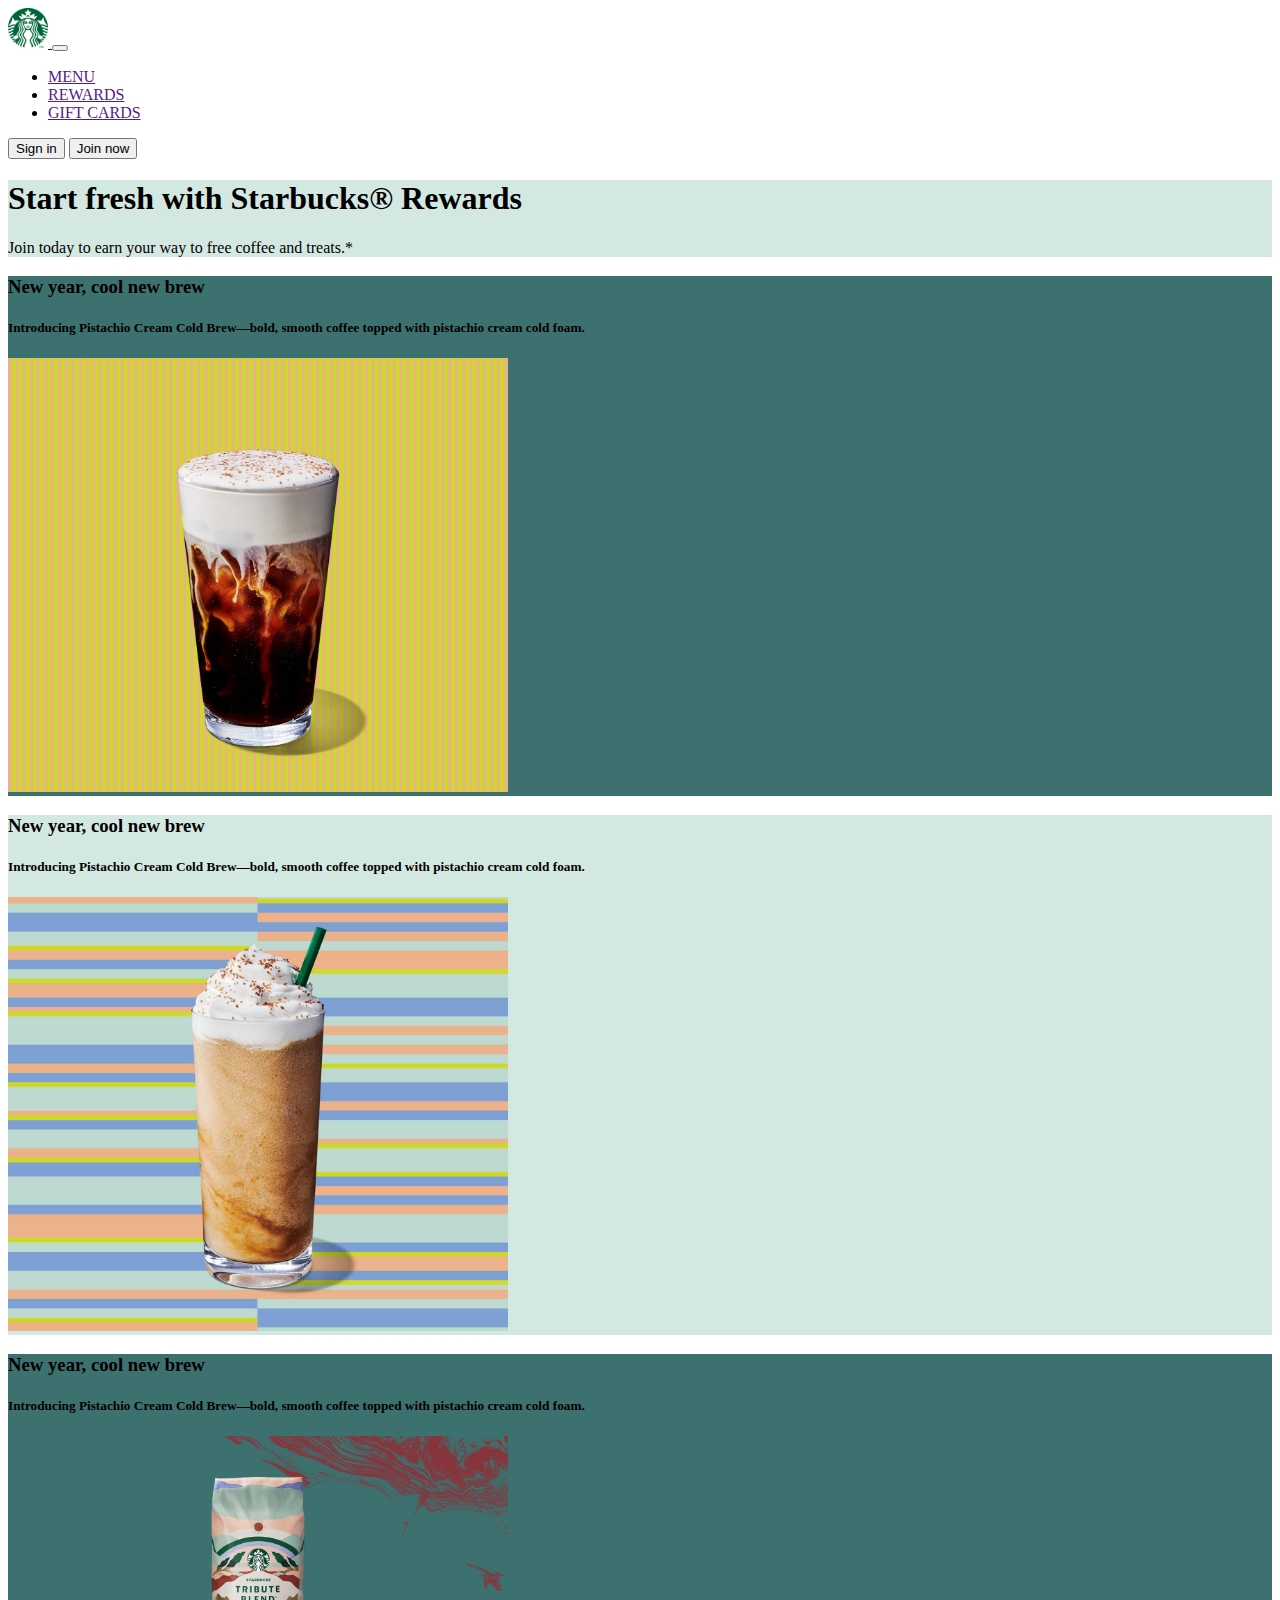
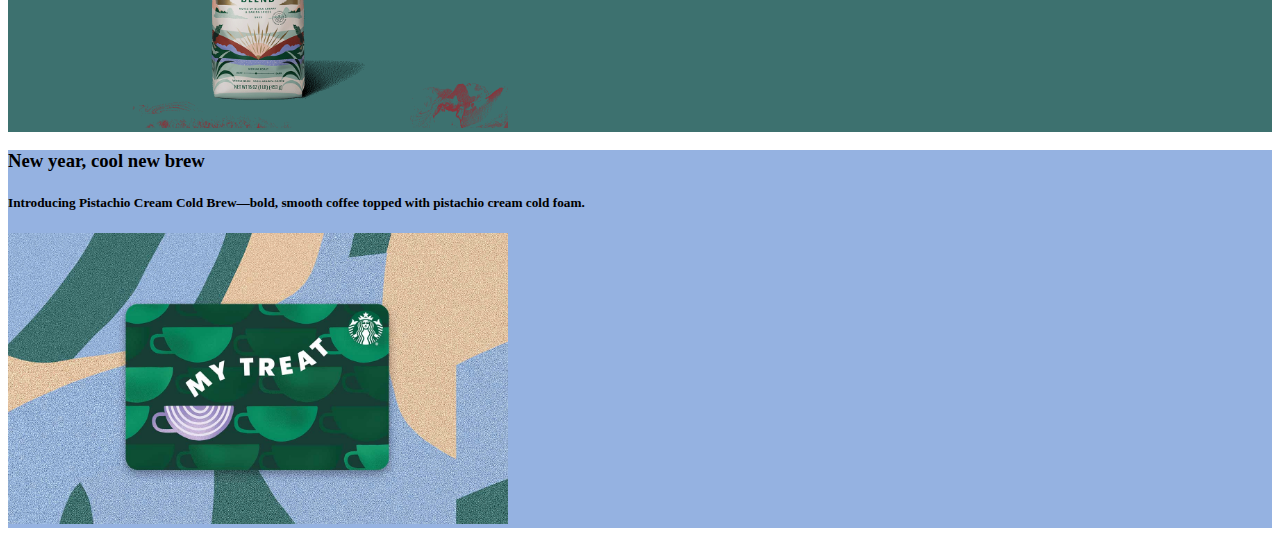
==== projects/food /index.html @ 1d57b7a0 "shop" ====
<!doctype html>
<html lang="en">

<head>
  <meta charset="utf-8">
  <meta name="viewport" content="width=device-width, initial-scale=1">
  <title>Foodies </title>
  <link href="https://cdn.jsdelivr.net/npm/bootstrap@5.3.0-alpha1/dist/css/bootstrap.min.css" rel="stylesheet"
    integrity="sha384-GLhlTQ8iRABdZLl6O3oVMWSktQOp6b7In1Zl3/Jr59b6EGGoI1aFkw7cmDA6j6gD" crossorigin="anonymous">
</head>

<body>
  <!--NAV BAR-->
  <nav class="navbar navbar-expand-sm" style="background-color:#ffffff">
    <div class="container">
      <a class="navbar-brand" href="#">
        <img src="../baker/Starbucks_Corporation_Logo_2011.svg.png" alt="Bootstrap" width="40" height="40">
      </a>
      <button class="navbar-toggler" type="button" data-bs-toggle="collapse" data-bs-target="#navbarSupportedContent"
        aria-controls="navbarSupportedContent" aria-expanded="false" aria-label="Toggle navigation">
        <span class="navbar-toggler-icon"></span>
      </button>
      <div class="collapse navbar-collapse" id="navbarSupportedContent">
        <ul class="navbar-nav me-auto mb-2 mb-lg-0">
          <li class="nav-item">
            <a href="" class="nav-link">MENU</a>
          </li>

          <li class="nav-item">
            <a href="" class="nav-link">REWARDS</a>
          </li>

          <li class="nav-item">
            <a href="" class="nav-link">GIFT CARDS</a>
          </li>
        </ul>
        <button class="btn btn-outline-success me-2" type="button">Sign in</button>
        <button class="btn r btn-sm btn-outline-secondary" type="button">Join now </button>
      </div>


  </nav>


  <div class="d-flex align-items-center flex-column" style="background-color:#d4e8e2 ;">
    <h1 class="">Start fresh with Starbucks® Rewards</h1>
    <p>Join today to earn your way to free coffee and treats.*</p>
  </div>





  <div class="d-md-flex  mb-4 mt-4" style="background-color: #3d716f;">
    <div class="d-flex flex-column justify-content-center  text-white flex-grow-2 ">
      <h3>New year, cool new brew</h3>
      <h5>Introducing Pistachio Cream Cold Brew—bold, smooth coffee topped with pistachio cream cold foam.</h5>
    </div>
      <img class="img-fluid mb-3 mt-3" src="../baker/137-82556.jpg" alt=""  width="500" >
  </div>

  <div class="d-md-flex mb-4 mt-4 " style="background-color: 
  #d4e8e2;">
    <div class="d-flex flex-column justify-content-center  text-white flex-grow-2 ">
      <h3>New year, cool new brew</h3>
      <h5>Introducing Pistachio Cream Cold Brew—bold, smooth coffee topped with pistachio cream cold foam.</h5>
    </div>
      <img class="img-fluid mb-3 mt-3" src="../baker/img2.jpeg" alt=""  width="500" >
  </div>

  <div class="d-md-flex mb-4 mt-4 " style="background-color: #3d716f;">
    <div class="d-flex flex-column justify-content-center  text-white flex-grow-2 ">
      <h3>New year, cool new brew</h3>
      <h5>Introducing Pistachio Cream Cold Brew—bold, smooth coffee topped with pistachio cream cold foam.</h5>
    </div>
      <img class="img-fluid mb-3 mt-3" src="../baker/img3.png" alt=""  width="500" >
  </div>

  <div class="d-md-flex mb-4 mt-4 " style="background-color: #95b2e1;">
    <div class="d-flex flex-column justify-content-center  text-white flex-grow-2 ">
      <h3>New year, cool new brew</h3>
      <h5>Introducing Pistachio Cream Cold Brew—bold, smooth coffee topped with pistachio cream cold foam.</h5>
    </div>
      <img class="img-fluid mb-3 mt-3" src="../baker/img4.jpeg" alt=""  width="500" >
  </div>
 


  


  <script src="https://cdn.jsdelivr.net/npm/bootstrap@5.3.0-alpha1/dist/js/bootstrap.bundle.min.js"
    integrity="sha384-w76AqPfDkMBDXo30jS1Sgez6pr3x5MlQ1ZAGC+nuZB+EYdgRZgiwxhTBTkF7CXvN"
    crossorigin="anonymous"></script>
</body>

</html
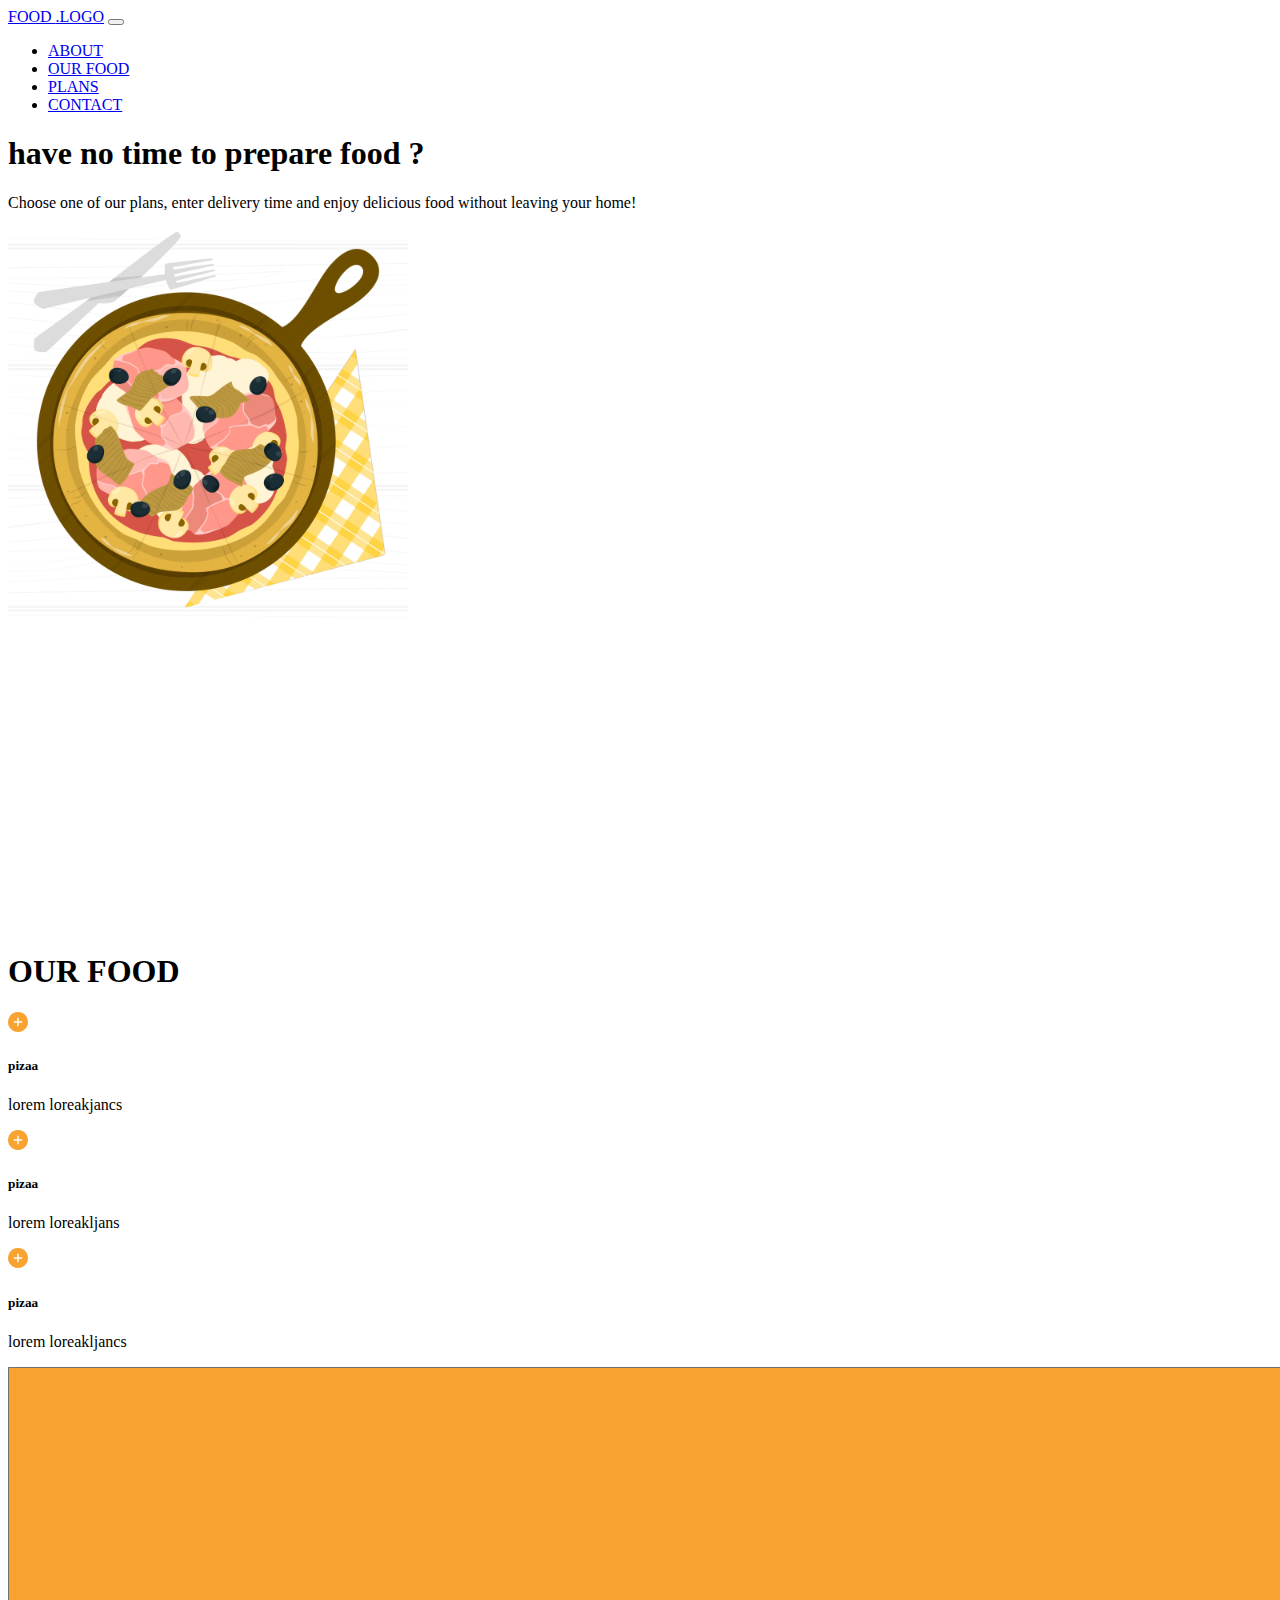
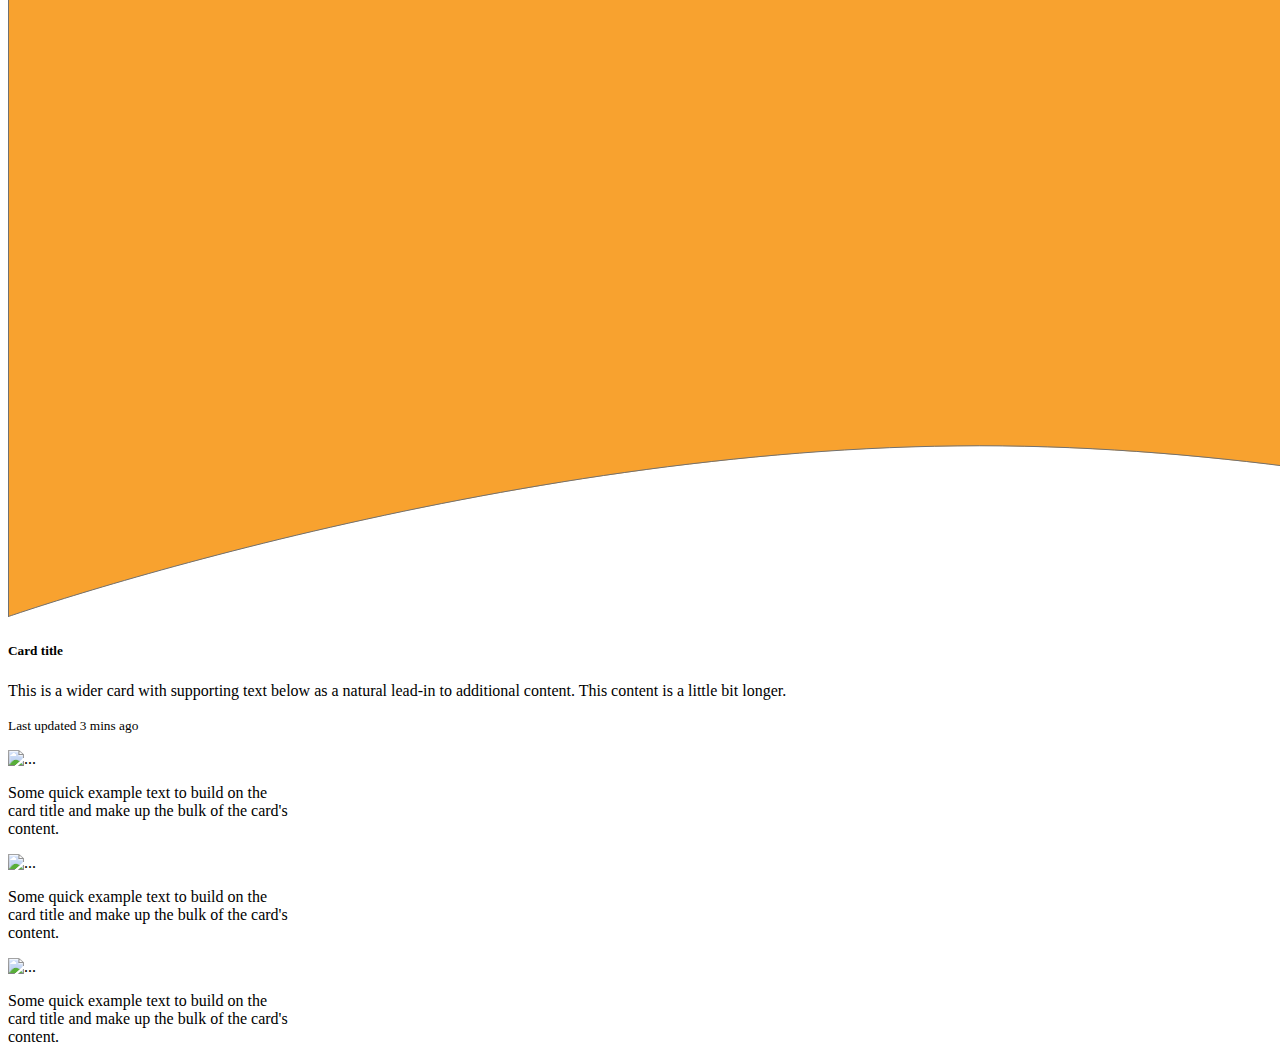
==== commit 632102c0: "sdfs" ====
--- a/projects/food /index.html
+++ b/projects/food /index.html
@@ -1,97 +1,130 @@
-<!doctype html>
+<!DOCTYPE html>
 <html lang="en">
 
 <head>
-  <meta charset="utf-8">
-  <meta name="viewport" content="width=device-width, initial-scale=1">
-  <title>Foodies </title>
+  <meta charset="UTF-8">
+  <meta http-equiv="X-UA-Compatible" content="IE=edge">
+  <meta name="viewport" content="width=device-width, initial-scale=1.0">
   <link href="https://cdn.jsdelivr.net/npm/bootstrap@5.3.0-alpha1/dist/css/bootstrap.min.css" rel="stylesheet"
     integrity="sha384-GLhlTQ8iRABdZLl6O3oVMWSktQOp6b7In1Zl3/Jr59b6EGGoI1aFkw7cmDA6j6gD" crossorigin="anonymous">
+  <link rel="stylesheet" href="style.css">
+  <title>Foodie</title>
 </head>
 
 <body>
-  <!--NAV BAR-->
-  <nav class="navbar navbar-expand-sm" style="background-color:#ffffff">
-    <div class="container">
-      <a class="navbar-brand" href="#">
-        <img src="../baker/Starbucks_Corporation_Logo_2011.svg.png" alt="Bootstrap" width="40" height="40">
-      </a>
-      <button class="navbar-toggler" type="button" data-bs-toggle="collapse" data-bs-target="#navbarSupportedContent"
-        aria-controls="navbarSupportedContent" aria-expanded="false" aria-label="Toggle navigation">
+  <!--NAVBAR-->
+ 
+  <nav class="navbar d-flex navbar-expand-sm ">
+    <div class="container-fluid">
+      <a class="navbar-brand" href="#">FOOD <spanc class="text-warning">.LOGO</span></a>
+      <button class="navbar-toggler" type="button" data-bs-toggle="collapse" data-bs-target="#navbarNav"
+        aria-controls="navbarNav" aria-expanded="false" aria-label="Toggle navigation">
         <span class="navbar-toggler-icon"></span>
       </button>
-      <div class="collapse navbar-collapse" id="navbarSupportedContent">
-        <ul class="navbar-nav me-auto mb-2 mb-lg-0">
+      <div class="collapse navbar-collapse" id="navbarNav">
+        <ul class="navbar-nav">
+          <li class="nav-item ">
+            <a class="nav-link active" aria-current="page" href="#">ABOUT</a>
+          </li>
           <li class="nav-item">
-            <a href="" class="nav-link">MENU</a>
+            <a class="nav-link" href="#">OUR FOOD</a>
           </li>
-
           <li class="nav-item">
-            <a href="" class="nav-link">REWARDS</a>
+            <a class="nav-link" href="#">PLANS</a>
           </li>
-
           <li class="nav-item">
-            <a href="" class="nav-link">GIFT CARDS</a>
+            <a class="nav-link" href="#">CONTACT</a>
           </li>
         </ul>
-        <button class="btn btn-outline-success me-2" type="button">Sign in</button>
-        <button class="btn r btn-sm btn-outline-secondary" type="button">Join now </button>
+      </div>
+    </div>
+  </nav>
+
+  <!--HERO-->
+  <div class="d-flex m-2">
+
+    <div class="">
+      <h1>have no time to prepare food ?</h1>
+      <p>Choose one of our plans, enter delivery time and enjoy delicious food without leaving your home!</p>
+    </div>
+    <img  class="hero-img"src="./img/7984756.jpg" alt="">
+  </div>
+
+
+  <!--OUR FOOD-->
+
+  <div class="d-flex ">
+    <div class="img">
+      <img src="./img/pizza.svg" alt="" class="img">
+    </div>
+
+
+
+    <div class="right-side d-flex flex-column">
+      <h1>OUR FOOD</h1>
+
+
+
+      <div class="d-flex">
+        <img class="plus-btn" src="./img/Group 6.svg" alt="">
+        <div>
+          <h5>pizaa</h5>
+          <p>lorem loreakjancs</p>
+        </div>
       </div>
 
-
-  </nav>
+      <div class="d-flex">
+        <img class="plus-btn" src="./img/Group 6.svg" alt="">
+        <div>
+          <h5>pizaa</h5>
+          <p>lorem loreakljans</p>
+        </div>
+      </div>
+      <div class="d-flex">
+        <img class="plus-btn" src="./img/Group 6.svg" alt="">
+        <div>
+          <h5>pizaa</h5>
+          <p>lorem loreakljancs</p>
+        </div>
+      </div>
+    </div>
+  </div>
 
 
-  <div class="d-flex align-items-center flex-column" style="background-color:#d4e8e2 ;">
-    <h1 class="">Start fresh with Starbucks® Rewards</h1>
-    <p>Join today to earn your way to free coffee and treats.*</p>
+  <!--PLANS-->
+  <div class="card mt-2">
+    <img src="./img/Path 7778 (1).svg" class="card-img" alt="...">
+    <div class="card-img-overlay">
+      <h5 class="card-title">Card title</h5>
+      <p class="card-text">This is a wider card with supporting text below as a natural lead-in to additional content. This content is a little bit longer.</p>
+      <p class="card-text"><small>Last updated 3 mins ago</small></p>
+      <div class="d-flex">
+        <div class="card" style="width: 18rem;">
+          <img src="./img/pizza-2000600_1.svg" class="card-img-top" alt="...">
+          <div class="card-body">
+            <p class="card-text">Some quick example text to build on the card title and make up the bulk of the card's content.</p>
+          </div>
+        </div>
+        <div class="card" style="width: 18rem;">
+          <img src="./img/pizza-2000600_1.svg" class="card-img-top" alt="...">
+          <div class="card-body">
+            <p class="card-text">Some quick example text to build on the card title and make up the bulk of the card's content.</p>
+          </div>
+        </div>
+        <div class="card" style="width: 18rem;">
+          <img src="./img/pizza-2000600_1.svg" class="card-img-top" alt="...">
+          <div class="card-body">
+            <p class="card-text">Some quick example text to build on the card title and make up the bulk of the card's content.</p>
+          </div>
+        </div>
+      </div>
+      
+    </div>
   </div>
 
 
 
 
 
-  <div class="d-md-flex  mb-4 mt-4" style="background-color: #3d716f;">
-    <div class="d-flex flex-column justify-content-center  text-white flex-grow-2 ">
-      <h3>New year, cool new brew</h3>
-      <h5>Introducing Pistachio Cream Cold Brew—bold, smooth coffee topped with pistachio cream cold foam.</h5>
-    </div>
-      <img class="img-fluid mb-3 mt-3" src="../baker/137-82556.jpg" alt=""  width="500" >
-  </div>
 
-  <div class="d-md-flex mb-4 mt-4 " style="background-color: 
-  #d4e8e2;">
-    <div class="d-flex flex-column justify-content-center  text-white flex-grow-2 ">
-      <h3>New year, cool new brew</h3>
-      <h5>Introducing Pistachio Cream Cold Brew—bold, smooth coffee topped with pistachio cream cold foam.</h5>
-    </div>
-      <img class="img-fluid mb-3 mt-3" src="../baker/img2.jpeg" alt=""  width="500" >
-  </div>
-
-  <div class="d-md-flex mb-4 mt-4 " style="background-color: #3d716f;">
-    <div class="d-flex flex-column justify-content-center  text-white flex-grow-2 ">
-      <h3>New year, cool new brew</h3>
-      <h5>Introducing Pistachio Cream Cold Brew—bold, smooth coffee topped with pistachio cream cold foam.</h5>
-    </div>
-      <img class="img-fluid mb-3 mt-3" src="../baker/img3.png" alt=""  width="500" >
-  </div>
-
-  <div class="d-md-flex mb-4 mt-4 " style="background-color: #95b2e1;">
-    <div class="d-flex flex-column justify-content-center  text-white flex-grow-2 ">
-      <h3>New year, cool new brew</h3>
-      <h5>Introducing Pistachio Cream Cold Brew—bold, smooth coffee topped with pistachio cream cold foam.</h5>
-    </div>
-      <img class="img-fluid mb-3 mt-3" src="../baker/img4.jpeg" alt=""  width="500" >
-  </div>
- 
-
-
-  
-
-
-  <script src="https://cdn.jsdelivr.net/npm/bootstrap@5.3.0-alpha1/dist/js/bootstrap.bundle.min.js"
-    integrity="sha384-w76AqPfDkMBDXo30jS1Sgez6pr3x5MlQ1ZAGC+nuZB+EYdgRZgiwxhTBTkF7CXvN"
-    crossorigin="anonymous"></script>
-</body>
-
-</html+</body>--- a/projects/food /style.css
+++ b/projects/food /style.css
@@ -0,0 +1,17 @@
+.img {
+    height: 300px;
+    
+    border-radius: 0 90px 90px 0 ;
+
+
+}
+
+.plus-btn {
+    height: 20px;
+}
+
+.hero-img {
+    width: 400px;
+
+    height: 400px;
+}